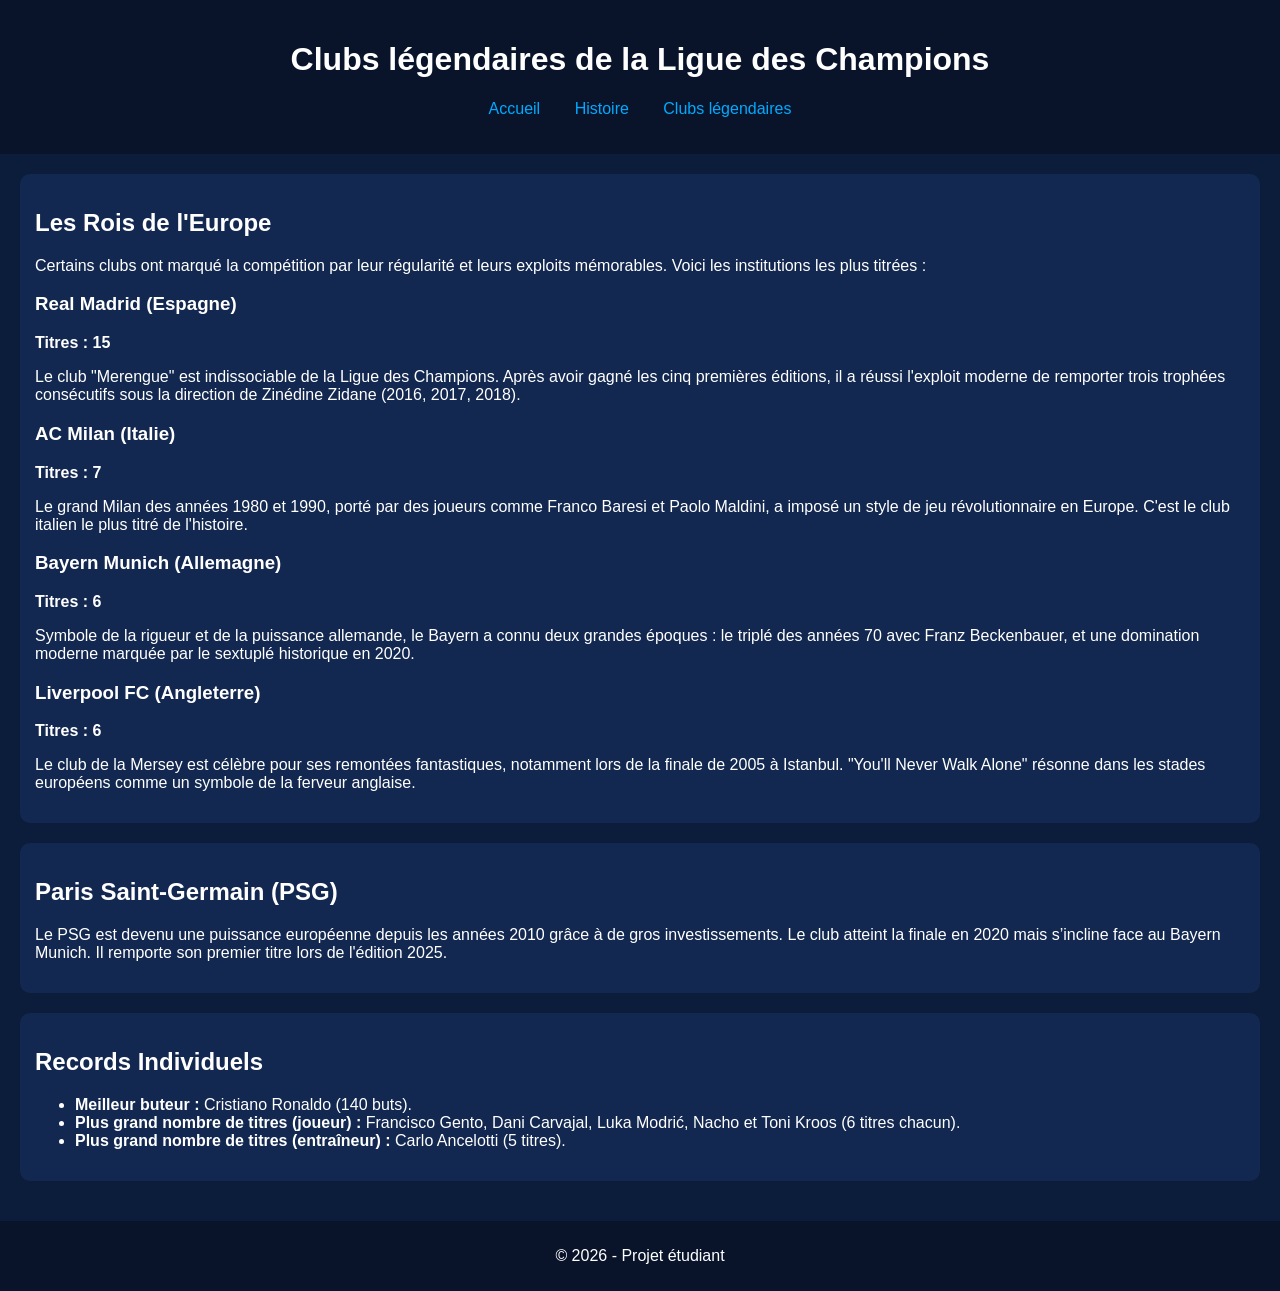
==== clubs.html @ 65ce6c06 "ADD html & css files" ====
<!DOCTYPE html>
<html lang="fr">
<head>
    <meta charset="UTF-8">
    <title>Clubs légendaires</title>

    <link rel="stylesheet" href="css/screen.css" media="screen">
    <link rel="stylesheet" href="css/print.css" media="print">
</head>

<body>

<header>
    <h1>Clubs légendaires de la Ligue des Champions</h1>
    <nav>
        <ul>
            <li><a href="index.html">Accueil</a></li>
            <li><a href="histoire.html">Histoire</a></li>
            <li><a href="clubs.html">Clubs légendaires</a></li>
        </ul>
    </nav>
</header>

<main>
    <section>
        <h2>Les Rois de l'Europe</h2>
        <p>Certains clubs ont marqué la compétition par leur régularité et leurs exploits mémorables. Voici les institutions les plus titrées :</p>

        <article>
            <h3>Real Madrid (Espagne)</h3>
            <p><strong>Titres : 15</strong></p>
            <p>Le club "Merengue" est indissociable de la Ligue des Champions. Après avoir gagné les cinq premières éditions, il a réussi l'exploit moderne de remporter trois trophées consécutifs sous la direction de Zinédine Zidane (2016, 2017, 2018).</p>
        </article>

        <article>
            <h3>AC Milan (Italie)</h3>
            <p><strong>Titres : 7</strong></p>
            <p>Le grand Milan des années 1980 et 1990, porté par des joueurs comme Franco Baresi et Paolo Maldini, a imposé un style de jeu révolutionnaire en Europe. C'est le club italien le plus titré de l'histoire.</p>
        </article>

        <article>
            <h3>Bayern Munich (Allemagne)</h3>
            <p><strong>Titres : 6</strong></p>
            <p>Symbole de la rigueur et de la puissance allemande, le Bayern a connu deux grandes époques : le triplé des années 70 avec Franz Beckenbauer, et une domination moderne marquée par le sextuplé historique en 2020.</p>
        </article>

        <article>
            <h3>Liverpool FC (Angleterre)</h3>
            <p><strong>Titres : 6</strong></p>
            <p>Le club de la Mersey est célèbre pour ses remontées fantastiques, notamment lors de la finale de 2005 à Istanbul. "You'll Never Walk Alone" résonne dans les stades européens comme un symbole de la ferveur anglaise.</p>
        </article>
    </section>

    <section>
    <h2>Paris Saint-Germain (PSG)</h2>
    <p>
        Le PSG est devenu une puissance européenne depuis les années 2010 grâce à de gros investissements.
        Le club atteint la finale en 2020 mais s’incline face au Bayern Munich.
        Il remporte son premier titre lors de l'édition 2025.
    </p>
</section>

    <section>
        <h2>Records Individuels</h2>
        <ul>
            <li><strong>Meilleur buteur :</strong> Cristiano Ronaldo (140 buts).</li>
            <li><strong>Plus grand nombre de titres (joueur) :</strong> Francisco Gento, Dani Carvajal, Luka Modrić, Nacho et Toni Kroos (6 titres chacun).</li>
            <li><strong>Plus grand nombre de titres (entraîneur) :</strong> Carlo Ancelotti (5 titres).</li>
        </ul>
    </section>
</main>

<footer>
    <p>© 2026 - Projet étudiant</p>
</footer>

</body>
</html>
---- css/screen.css ----
/* Style général */
body {
    font-family: Arial, sans-serif;
    margin: 0;
    background-color: #0b1d3a;
    color: white;
}

/* Header */
header {
    background-color: #09142b;
    padding: 20px;
    text-align: center;
}

/* Navigation */
nav ul {
    list-style: none;
    padding: 0;
}

nav ul li {
    display: inline;
    margin: 0 15px;
}

nav a {
    color: #00aaff;
    text-decoration: none;
}

nav a:hover {
    text-decoration: underline;
}

/* Contenu */
main {
    padding: 20px;
}

section {
    margin-bottom: 20px;
    background-color: #132850;
    padding: 15px;
    border-radius: 10px;
}

/* Footer */
footer {
    text-align: center;
    padding: 10px;
    background-color: #09142b;
}
---- css/print.css ----
body {
    font-family: Times New Roman, serif;
    background: white;
    color: black;
}

nav, footer {
    display: none;
}

header {
    text-align: center;
}

section {
    margin-bottom: 15px;
}

a::after {
    content: " (" attr(href) ")";
}
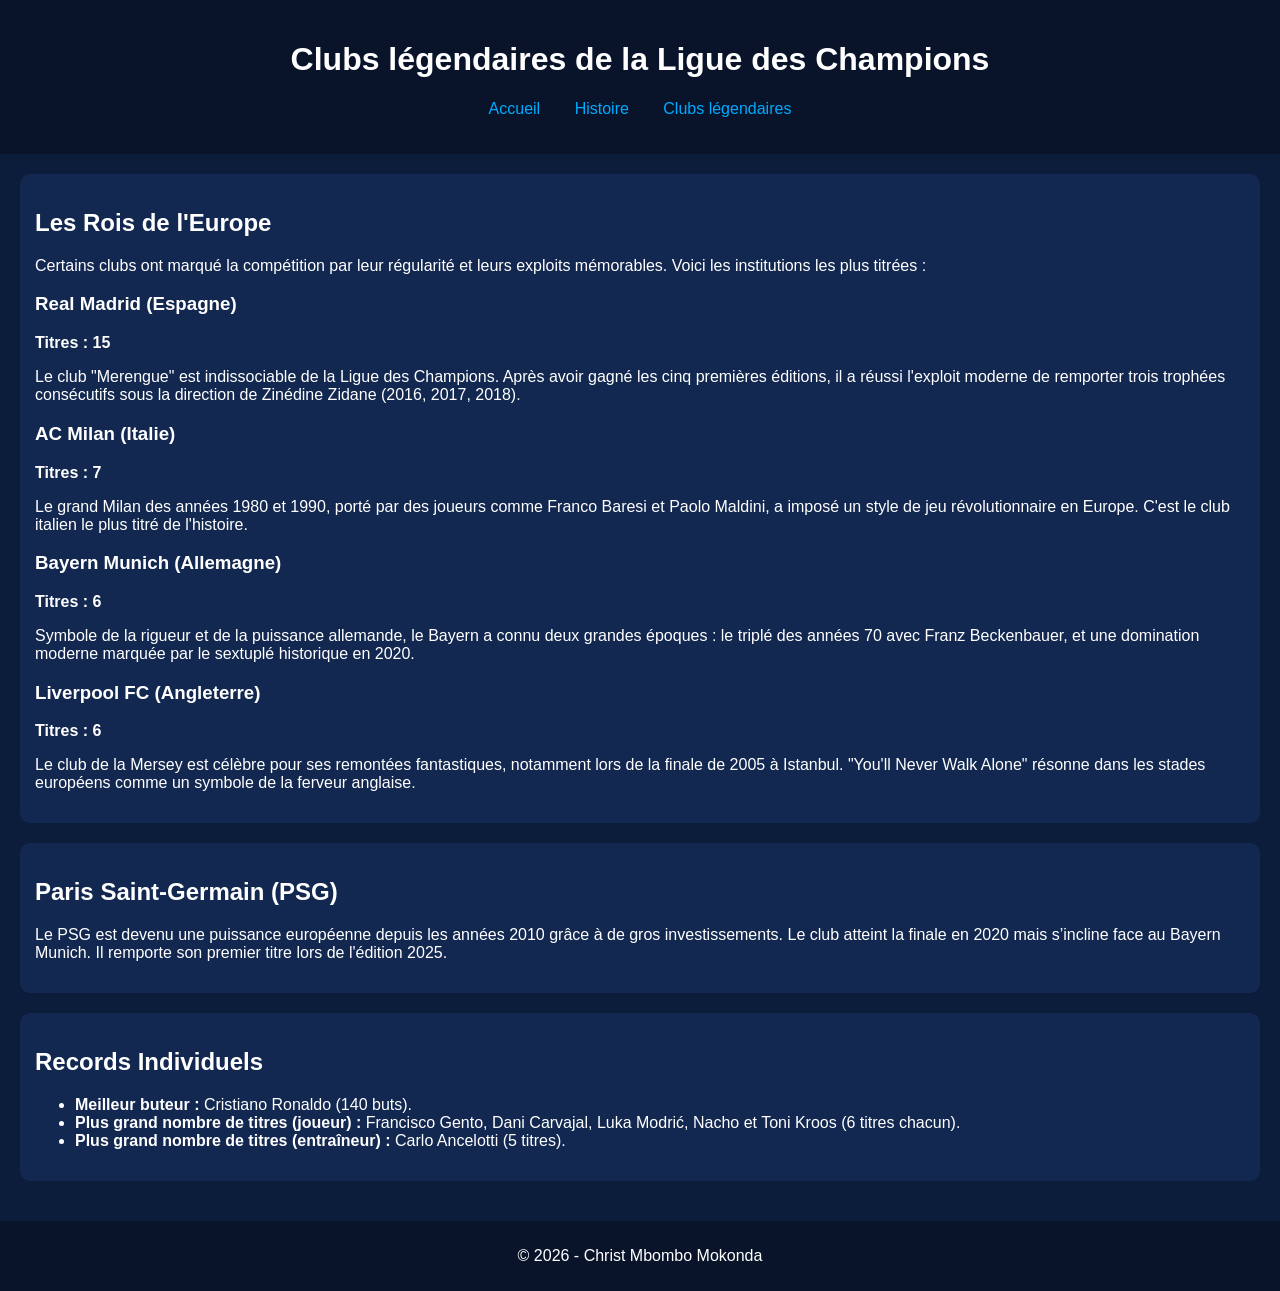
==== commit 989886ac: "Deploy on Github Pages" ====
--- a/clubs.html
+++ b/clubs.html
@@ -71,7 +71,7 @@
 </main>
 
 <footer>
-    <p>© 2026 - Projet étudiant</p>
+    <p>© 2026 - Christ Mbombo Mokonda</p>
 </footer>
 
 </body>
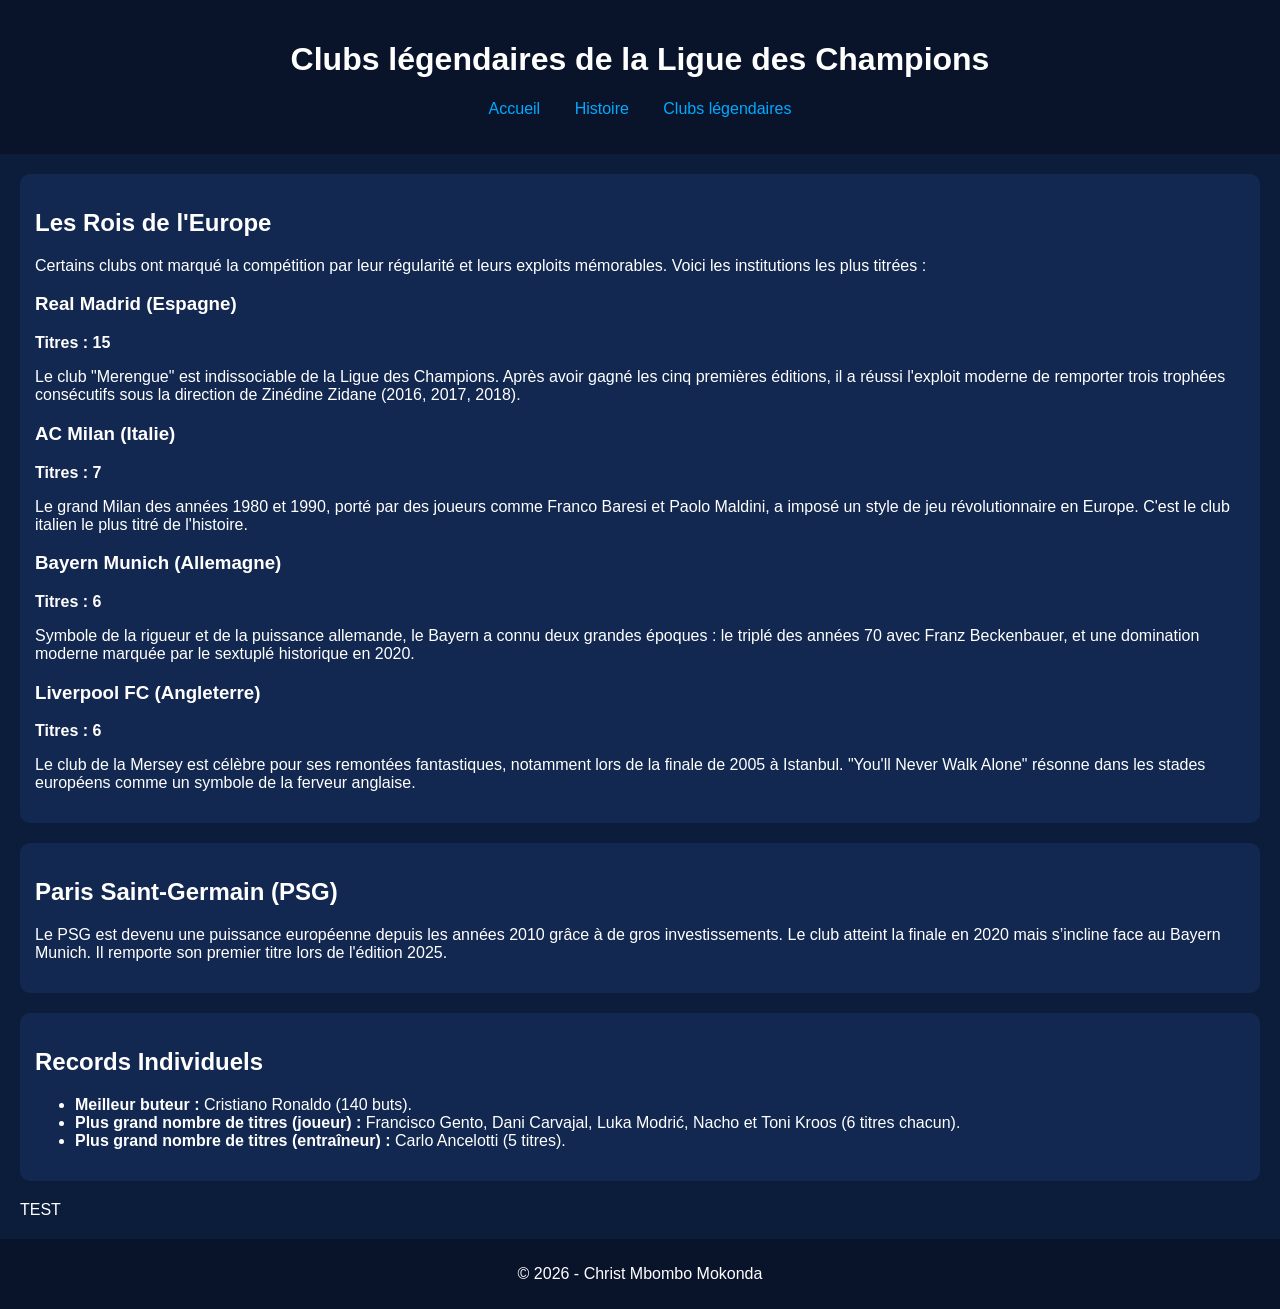
==== commit 388d1715: "ADD testing error" ====
--- a/clubs.html
+++ b/clubs.html
@@ -68,6 +68,8 @@
             <li><strong>Plus grand nombre de titres (entraîneur) :</strong> Carlo Ancelotti (5 titres).</li>
         </ul>
     </section>
+
+    TEST 
 </main>
 
 <footer>
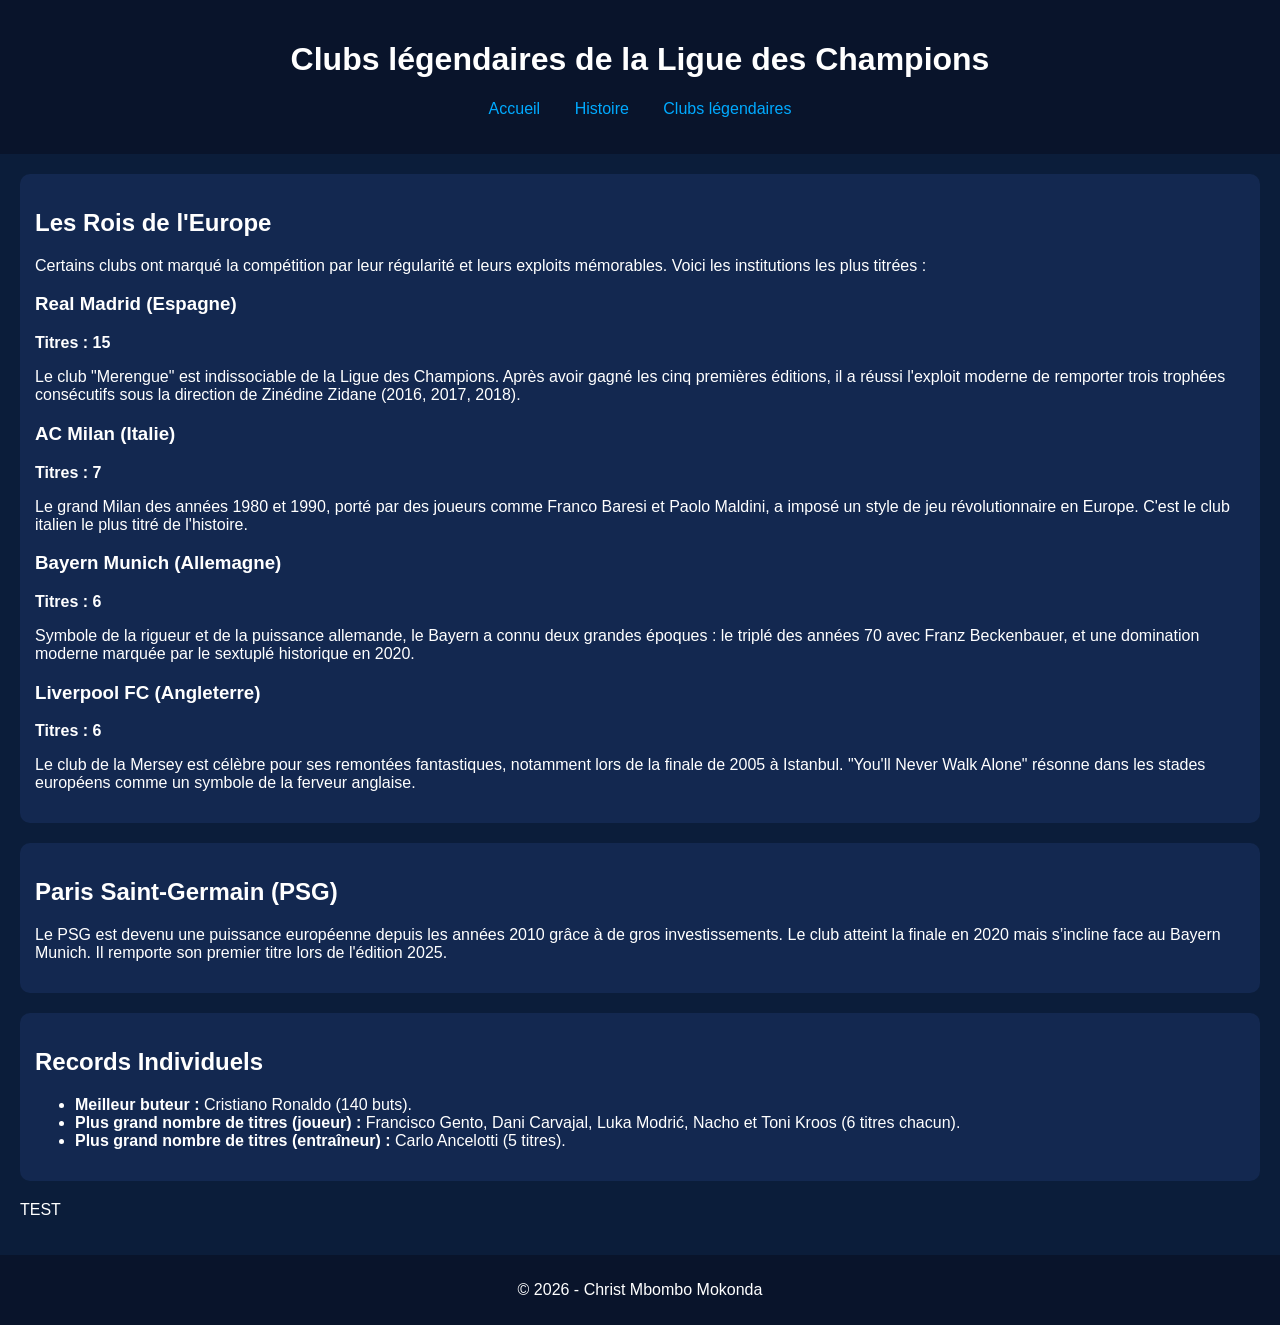
==== commit ce95c530: "correct minor error 1" ====
--- a/clubs.html
+++ b/clubs.html
@@ -69,7 +69,7 @@
         </ul>
     </section>
 
-    TEST 
+    <p>TEST</p> 
 </main>
 
 <footer>
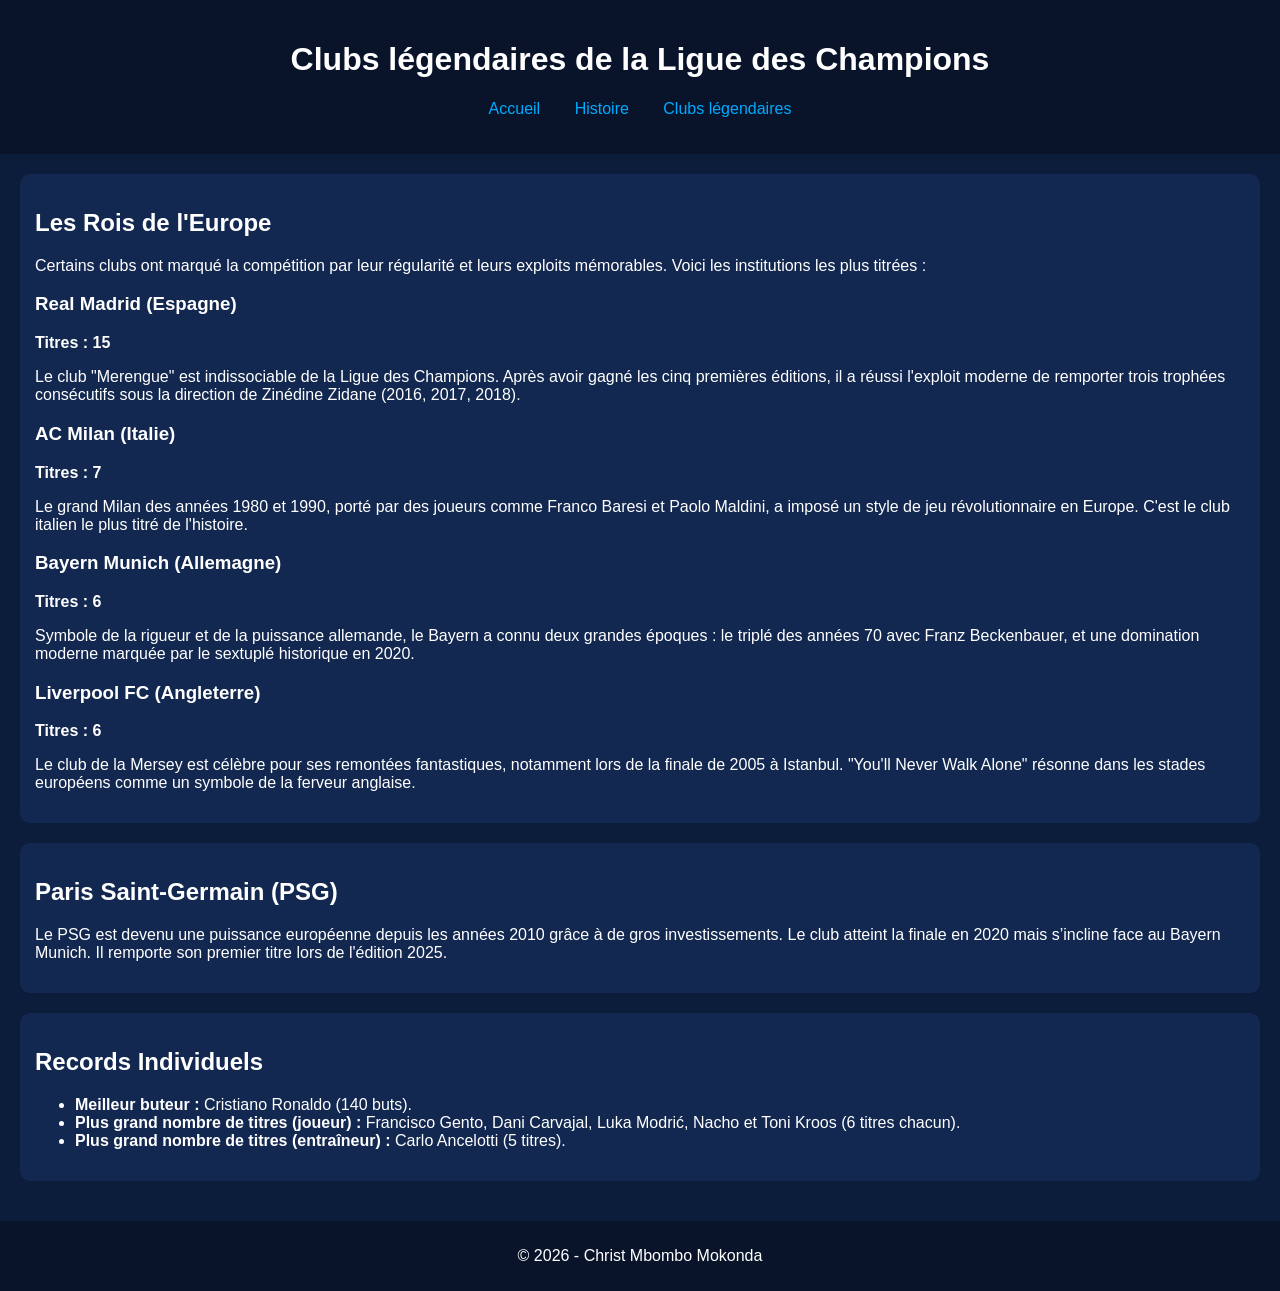
==== commit 933a0b28: "DELETE test 1" ====
--- a/clubs.html
+++ b/clubs.html
@@ -69,7 +69,6 @@
         </ul>
     </section>
 
-    <p>TEST</p> 
 </main>
 
 <footer>
